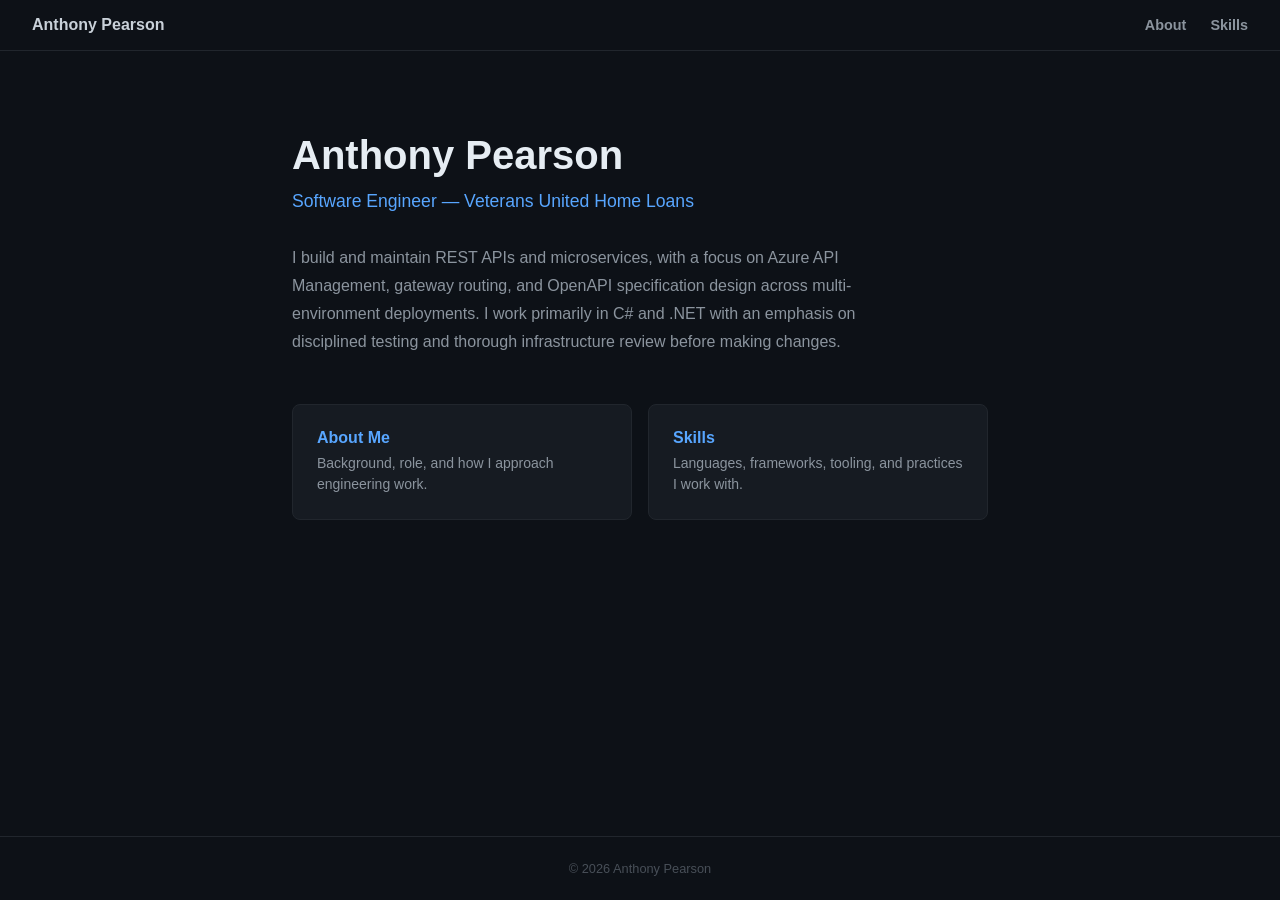
==== docs/index.html @ 53bd5bc0 "fix: move to docs" ====
<!DOCTYPE html>
<html lang="en">
<head>
  <meta charset="UTF-8" />
  <meta name="viewport" content="width=device-width, initial-scale=1.0" />
  <title>Anthony Pearson</title>
  <style>
    *, *::before, *::after { box-sizing: border-box; margin: 0; padding: 0; }

    body {
      font-family: -apple-system, BlinkMacSystemFont, "Segoe UI", Roboto, sans-serif;
      background: #0d1117;
      color: #c9d1d9;
      min-height: 100vh;
      display: flex;
      flex-direction: column;
    }

    header {
      border-bottom: 1px solid #21262d;
      padding: 1rem 2rem;
      display: flex;
      align-items: center;
      gap: 1rem;
    }

    header a {
      color: #c9d1d9;
      text-decoration: none;
      font-weight: 600;
      font-size: 1rem;
    }

    header a:hover { color: #58a6ff; }

    nav {
      margin-left: auto;
      display: flex;
      gap: 1.5rem;
    }

    nav a {
      color: #8b949e;
      text-decoration: none;
      font-size: 0.9rem;
      transition: color 0.15s;
    }

    nav a:hover { color: #c9d1d9; }

    main {
      flex: 1;
      max-width: 760px;
      margin: 0 auto;
      padding: 5rem 2rem;
      width: 100%;
    }

    .hero-title {
      font-size: 2.5rem;
      font-weight: 700;
      color: #e6edf3;
      line-height: 1.2;
      margin-bottom: 0.75rem;
    }

    .hero-subtitle {
      font-size: 1.1rem;
      color: #58a6ff;
      margin-bottom: 2rem;
    }

    .hero-bio {
      font-size: 1rem;
      color: #8b949e;
      line-height: 1.75;
      max-width: 600px;
      margin-bottom: 3rem;
    }

    .card-grid {
      display: grid;
      grid-template-columns: repeat(auto-fit, minmax(240px, 1fr));
      gap: 1rem;
    }

    .card {
      display: block;
      padding: 1.5rem;
      border: 1px solid #21262d;
      border-radius: 8px;
      text-decoration: none;
      transition: border-color 0.15s, background 0.15s;
      background: #161b22;
    }

    .card:hover {
      border-color: #58a6ff;
      background: #1c2128;
    }

    .card-title {
      font-size: 1rem;
      font-weight: 600;
      color: #58a6ff;
      margin-bottom: 0.4rem;
    }

    .card-desc {
      font-size: 0.875rem;
      color: #8b949e;
      line-height: 1.5;
    }

    footer {
      text-align: center;
      padding: 1.5rem;
      font-size: 0.8rem;
      color: #484f58;
      border-top: 1px solid #21262d;
    }
  </style>
</head>
<body>

  <header>
    <a href="index.html">Anthony Pearson</a>
    <nav>
      <a href="about.html">About</a>
      <a href="skills.html">Skills</a>
    </nav>
  </header>

  <main>
    <h1 class="hero-title">Anthony Pearson</h1>
    <p class="hero-subtitle">Software Engineer &mdash; Veterans United Home Loans</p>
    <p class="hero-bio">
      I build and maintain REST APIs and microservices, with a focus on Azure API Management,
      gateway routing, and OpenAPI specification design across multi-environment deployments.
      I work primarily in C# and .NET with an emphasis on disciplined testing and thorough
      infrastructure review before making changes.
    </p>

    <div class="card-grid">
      <a class="card" href="about.html">
        <div class="card-title">About Me</div>
        <div class="card-desc">Background, role, and how I approach engineering work.</div>
      </a>
      <a class="card" href="skills.html">
        <div class="card-title">Skills</div>
        <div class="card-desc">Languages, frameworks, tooling, and practices I work with.</div>
      </a>
    </div>
  </main>

  <footer>
    &copy; 2026 Anthony Pearson
  </footer>

</body>
</html>
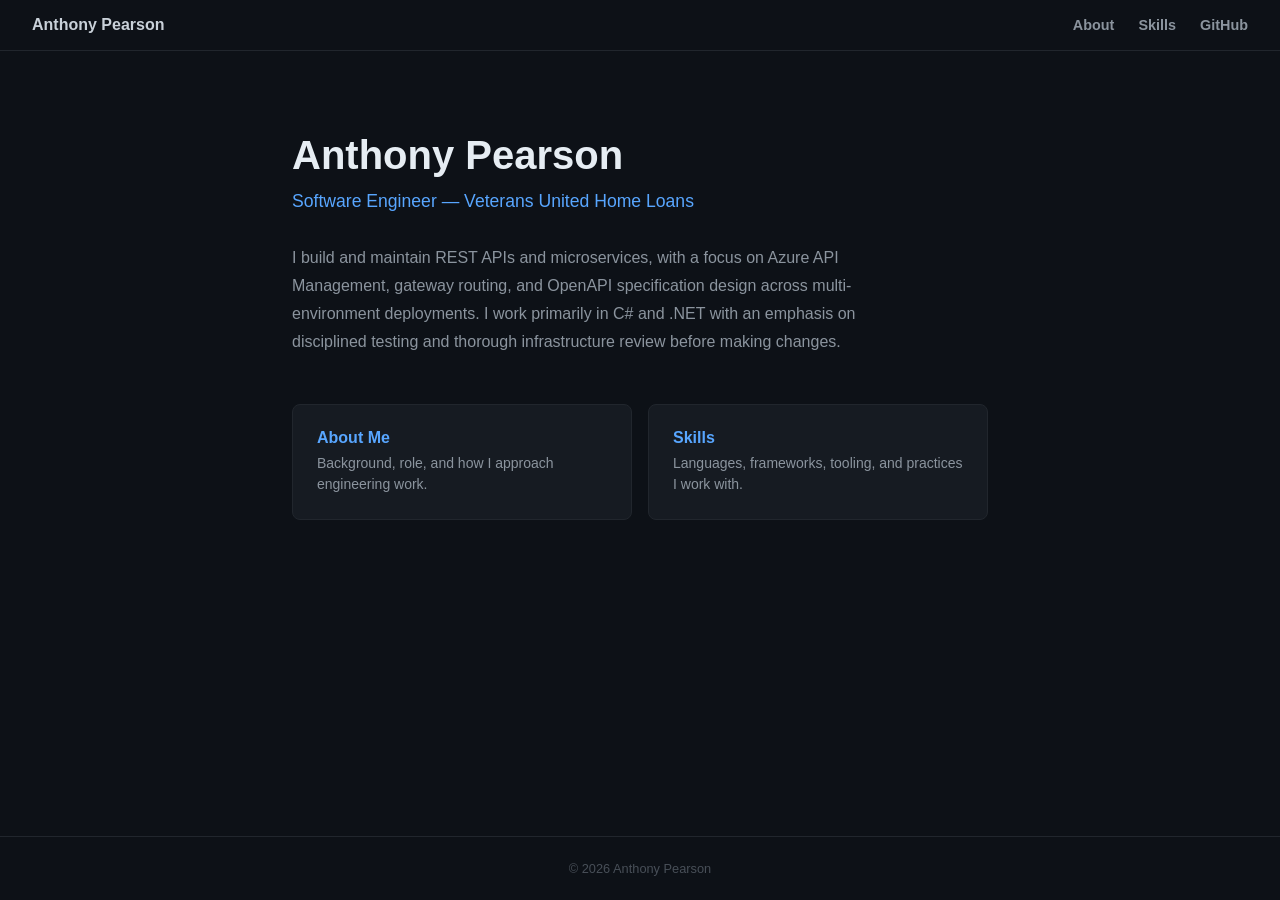
==== commit 4080026c: "feat: Add action" ====
--- a/docs/index.html
+++ b/docs/index.html
@@ -128,6 +128,7 @@
     <nav>
       <a href="about.html">About</a>
       <a href="skills.html">Skills</a>
+      <a href="https://github.com/AnthonyPearsonVU/AnthonyPearsonVU.github.io" target="_blank" rel="noopener">GitHub</a>
     </nav>
   </header>
 
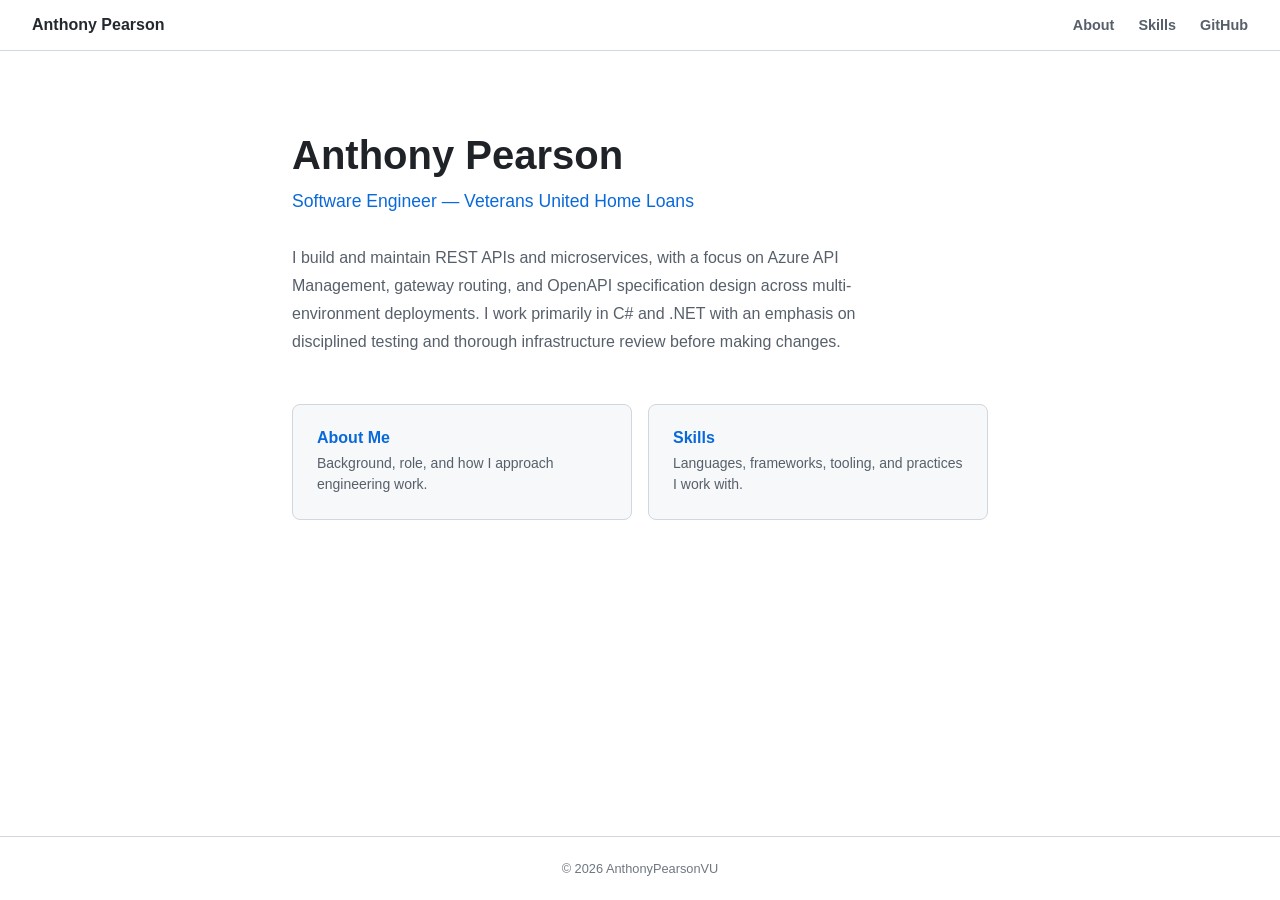
==== commit 020f4600: "fix: updates" ====
--- a/docs/index.html
+++ b/docs/index.html
@@ -4,122 +4,7 @@
   <meta charset="UTF-8" />
   <meta name="viewport" content="width=device-width, initial-scale=1.0" />
   <title>Anthony Pearson</title>
-  <style>
-    *, *::before, *::after { box-sizing: border-box; margin: 0; padding: 0; }
-
-    body {
-      font-family: -apple-system, BlinkMacSystemFont, "Segoe UI", Roboto, sans-serif;
-      background: #0d1117;
-      color: #c9d1d9;
-      min-height: 100vh;
-      display: flex;
-      flex-direction: column;
-    }
-
-    header {
-      border-bottom: 1px solid #21262d;
-      padding: 1rem 2rem;
-      display: flex;
-      align-items: center;
-      gap: 1rem;
-    }
-
-    header a {
-      color: #c9d1d9;
-      text-decoration: none;
-      font-weight: 600;
-      font-size: 1rem;
-    }
-
-    header a:hover { color: #58a6ff; }
-
-    nav {
-      margin-left: auto;
-      display: flex;
-      gap: 1.5rem;
-    }
-
-    nav a {
-      color: #8b949e;
-      text-decoration: none;
-      font-size: 0.9rem;
-      transition: color 0.15s;
-    }
-
-    nav a:hover { color: #c9d1d9; }
-
-    main {
-      flex: 1;
-      max-width: 760px;
-      margin: 0 auto;
-      padding: 5rem 2rem;
-      width: 100%;
-    }
-
-    .hero-title {
-      font-size: 2.5rem;
-      font-weight: 700;
-      color: #e6edf3;
-      line-height: 1.2;
-      margin-bottom: 0.75rem;
-    }
-
-    .hero-subtitle {
-      font-size: 1.1rem;
-      color: #58a6ff;
-      margin-bottom: 2rem;
-    }
-
-    .hero-bio {
-      font-size: 1rem;
-      color: #8b949e;
-      line-height: 1.75;
-      max-width: 600px;
-      margin-bottom: 3rem;
-    }
-
-    .card-grid {
-      display: grid;
-      grid-template-columns: repeat(auto-fit, minmax(240px, 1fr));
-      gap: 1rem;
-    }
-
-    .card {
-      display: block;
-      padding: 1.5rem;
-      border: 1px solid #21262d;
-      border-radius: 8px;
-      text-decoration: none;
-      transition: border-color 0.15s, background 0.15s;
-      background: #161b22;
-    }
-
-    .card:hover {
-      border-color: #58a6ff;
-      background: #1c2128;
-    }
-
-    .card-title {
-      font-size: 1rem;
-      font-weight: 600;
-      color: #58a6ff;
-      margin-bottom: 0.4rem;
-    }
-
-    .card-desc {
-      font-size: 0.875rem;
-      color: #8b949e;
-      line-height: 1.5;
-    }
-
-    footer {
-      text-align: center;
-      padding: 1.5rem;
-      font-size: 0.8rem;
-      color: #484f58;
-      border-top: 1px solid #21262d;
-    }
-  </style>
+  <link rel="stylesheet" href="site.css" />
 </head>
 <body>
 
@@ -155,7 +40,7 @@
   </main>
 
   <footer>
-    &copy; 2026 Anthony Pearson
+    &copy; 2026 AnthonyPearsonVU
   </footer>
 
 </body>
--- a/docs/site.css
+++ b/docs/site.css
@@ -0,0 +1,225 @@
+/* ==========================================================================
+   Shared stylesheet for AnthonyPearsonVU.github.io
+
+   Theming: every color is a custom property on :root. The dark GitHub palette
+   is the default; the light palette overrides those same properties inside a
+   prefers-color-scheme: light media query, so the site follows the visitor's
+   OS/browser setting with no JavaScript.
+   ========================================================================== */
+
+:root {
+  /* Tells the browser which schemes we support, so UA-rendered chrome
+     (scrollbars, form controls, caret) matches the active theme. */
+  color-scheme: dark light;
+
+  /* Dark palette (default) */
+  --bg: #0d1117;
+  --text: #c9d1d9;
+  --text-muted: #8b949e;
+  --text-strong: #e6edf3;
+  --text-faint: #484f58;
+  --accent: #58a6ff;
+  --border: #21262d;
+  --surface: #161b22;
+  --surface-hover: #1c2128;
+}
+
+@media (prefers-color-scheme: light) {
+  :root {
+    /* Light palette */
+    --bg: #ffffff;
+    --text: #24292f;
+    --text-muted: #57606a;
+    --text-strong: #1f2328;
+    --text-faint: #6e7781;
+    --accent: #0969da;
+    --border: #d0d7de;
+    --surface: #f6f8fa;
+    --surface-hover: #eaeef2;
+  }
+}
+
+/* Reset */
+*, *::before, *::after { box-sizing: border-box; margin: 0; padding: 0; }
+
+/* Base layout */
+body {
+  font-family: -apple-system, BlinkMacSystemFont, "Segoe UI", Roboto, sans-serif;
+  background: var(--bg);
+  color: var(--text);
+  min-height: 100vh;
+  display: flex;
+  flex-direction: column;
+}
+
+/* Header + nav */
+header {
+  border-bottom: 1px solid var(--border);
+  padding: 1rem 2rem;
+  display: flex;
+  align-items: center;
+  gap: 1rem;
+}
+
+header a {
+  color: var(--text);
+  text-decoration: none;
+  font-weight: 600;
+  font-size: 1rem;
+}
+
+header a:hover { color: var(--accent); }
+
+nav {
+  margin-left: auto;
+  display: flex;
+  gap: 1.5rem;
+}
+
+nav a {
+  color: var(--text-muted);
+  text-decoration: none;
+  font-size: 0.9rem;
+  transition: color 0.15s;
+}
+
+nav a:hover { color: var(--text); }
+nav a.active { color: var(--text); }
+
+/* Main content region */
+main {
+  flex: 1;
+  max-width: 760px;
+  margin: 0 auto;
+  padding: 5rem 2rem;
+  width: 100%;
+}
+
+/* Footer */
+footer {
+  text-align: center;
+  padding: 1.5rem;
+  font-size: 0.8rem;
+  color: var(--text-faint);
+  border-top: 1px solid var(--border);
+}
+
+/* Shared page heading (about, skills) */
+.page-title {
+  font-size: 2rem;
+  font-weight: 700;
+  color: var(--text-strong);
+  margin-bottom: 2.5rem;
+}
+
+/* --------------------------------------------------------------------------
+   Home page (index.html)
+   -------------------------------------------------------------------------- */
+.hero-title {
+  font-size: 2.5rem;
+  font-weight: 700;
+  color: var(--text-strong);
+  line-height: 1.2;
+  margin-bottom: 0.75rem;
+}
+
+.hero-subtitle {
+  font-size: 1.1rem;
+  color: var(--accent);
+  margin-bottom: 2rem;
+}
+
+.hero-bio {
+  font-size: 1rem;
+  color: var(--text-muted);
+  line-height: 1.75;
+  max-width: 600px;
+  margin-bottom: 3rem;
+}
+
+.card-grid {
+  display: grid;
+  grid-template-columns: repeat(auto-fit, minmax(240px, 1fr));
+  gap: 1rem;
+}
+
+.card {
+  display: block;
+  padding: 1.5rem;
+  border: 1px solid var(--border);
+  border-radius: 8px;
+  text-decoration: none;
+  transition: border-color 0.15s, background 0.15s;
+  background: var(--surface);
+}
+
+.card:hover {
+  border-color: var(--accent);
+  background: var(--surface-hover);
+}
+
+.card-title {
+  font-size: 1rem;
+  font-weight: 600;
+  color: var(--accent);
+  margin-bottom: 0.4rem;
+}
+
+.card-desc {
+  font-size: 0.875rem;
+  color: var(--text-muted);
+  line-height: 1.5;
+}
+
+/* --------------------------------------------------------------------------
+   About page (about.html)
+   -------------------------------------------------------------------------- */
+.section {
+  margin-bottom: 2.5rem;
+}
+
+.section-heading {
+  font-size: 0.75rem;
+  font-weight: 600;
+  text-transform: uppercase;
+  letter-spacing: 0.08em;
+  color: var(--accent);
+  margin-bottom: 0.75rem;
+}
+
+.section p {
+  font-size: 1rem;
+  line-height: 1.75;
+  color: var(--text-muted);
+}
+
+/* --------------------------------------------------------------------------
+   Skills page (skills.html)
+   -------------------------------------------------------------------------- */
+.skill-group {
+  margin-bottom: 2.25rem;
+}
+
+.skill-group-label {
+  font-size: 0.75rem;
+  font-weight: 600;
+  text-transform: uppercase;
+  letter-spacing: 0.08em;
+  color: var(--accent);
+  margin-bottom: 0.75rem;
+}
+
+.tag-list {
+  display: flex;
+  flex-wrap: wrap;
+  gap: 0.5rem;
+}
+
+.tag {
+  background: var(--surface);
+  border: 1px solid var(--border);
+  border-radius: 4px;
+  padding: 0.3rem 0.75rem;
+  font-size: 0.875rem;
+  color: var(--text);
+}
